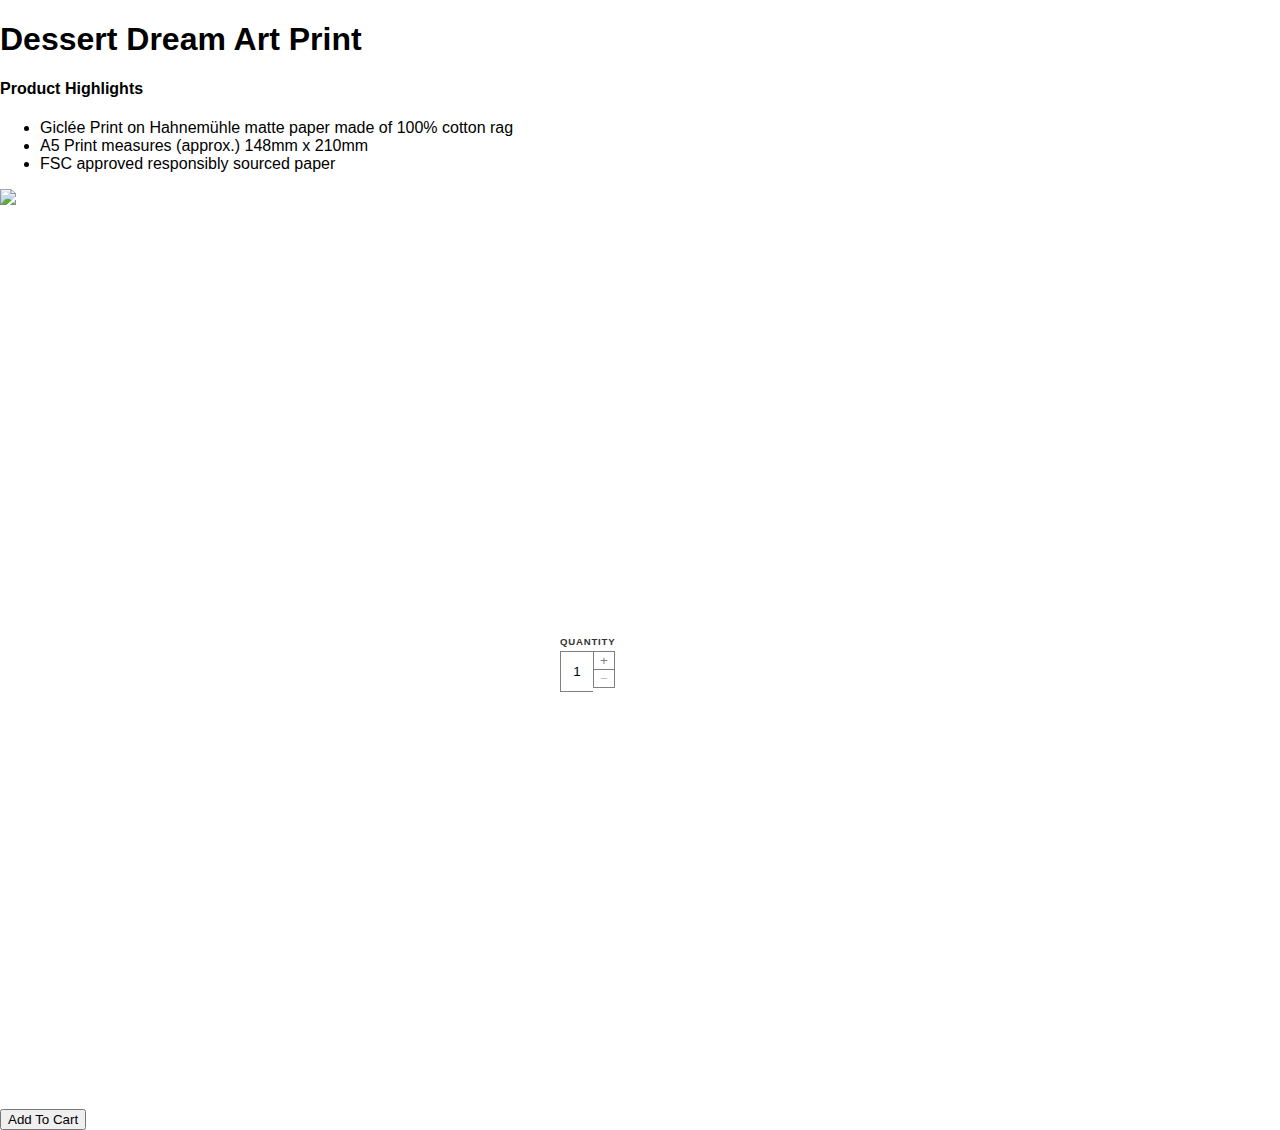
==== Product1.html @ 1556ec8e "First draft of Product Page" ====
<!DOCTYPE html>
<html lang="en">
<head>
    <meta charset="UTF-8">
    <meta http-equiv="X-UA-Compatible" content="IE=edge">
    <meta name="viewport" content="width=device-width, initial-scale=1.0">
    <link href="https://cdn.jsdelivr.net/npm/bootstrap@5.3.0/dist/css/bootstrap.min.css" rel="stylesheet" integrity="sha384-9ndCyUaIbzAi2FUVXJi0CjmCapSmO7SnpJef0486qhLnuZ2cdeRhO02iuK6FUUVM" crossorigin="anonymous">
    <link rel="stylesheet" href="styles.css">
    <link rel="preconnect" href="https://fonts.googleapis.com">
<link rel="preconnect" href="https://fonts.gstatic.com" crossorigin>
<link href="https://fonts.googleapis.com/css2?family=Arimo:ital,wght@0,400;0,500;0,700;1,400;1,500;1,700&display=swap" rel="stylesheet">
    <title>Group-2 CFG Website Project</title>
</head>

<h1>Dessert Dream Art Print</h1>
<h4> Product Highlights</h4>

<ul>
<li>Giclée Print on Hahnemühle matte paper made of 100% cotton rag</li>
<li>A5 Print measures (approx.) 148mm x 210mm</li>
<li>FSC approved responsibly sourced paper </li>
</ul>

<img src=”(https://images.unsplash.com/photo-1533066636271-fdbe3e84ad80?ixlib=rb-4.0.3&ixid=M3wxMjA3fDB8MHxwaG90by1wYWdlfHx8fGVufDB8fHx8fA%3D%3D&auto=format&fit=crop&w=687&q=80)”>


<!-- QUANTITY BUTTON-->
<section class="container">
    <div class="product-quantity">
      <h3>Quantity</h3>
      <input data-min="1" data-max="0" type="text" name="quantity" value="1" readonly="true"><div class="quantity-selectors-container">
        <div class="quantity-selectors">
          <button type="button" class="increment-quantity" aria-label="Add one" data-direction="1"><span>&#43;</span></button>
          <button type="button" class="decrement-quantity" aria-label="Subtract one" data-direction="-1" disabled="disabled"><span>&#8722;</span></button>
        </div>
      </div>
    </div>
  </section>

<button type="button" class="btn btn-primary">Add To Cart</button>
<!-- QUANTITY BUTTON-->


<body>

    
    <script src="script.js"></script>
</body>
</html>
---- styles.css ----
/*QUANITY BUTTON*/
html {
    font-size: 16px; 
    margin: 0;
    padding: 0;
  }
  
  body {
    margin: 0;
    padding: 0;
    box-sizing: border-box;
    font-family: -apple-system, BlinkMacSystemFont, "Segoe UI", Roboto, Helvetica, Arial, sans-serif, "Apple Color Emoji", "Segoe UI Emoji", "Segoe UI Symbol";
  }
  
  .container {
    margin: 0;
    padding: 0;
    width: 100vw;
    height: 100vh;
    display: flex;
    align-items: center;
    justify-content: center;
  }
  
  h3 {
    display: block;
    font-size: 0.6rem;
    font-family: sans-serif;
    text-transform: uppercase;
    letter-spacing: 0.05rem;
    margin-bottom: 0.25rem;
    color: #333;
  }
  
  .product-quantity {
    width: 10rem;
    display: block;
  }
  
  input {
    max-width: 2rem;
    margin: 0;
    padding: 0.75rem 0;
    text-align: center;
    border-top: 1px solid grey;
    border-left: 1px solid grey;
    border-bottom: 1px solid grey;
    border-right: 0;
  }
  
  .quantity-selectors-container {
    display: inline-block;
    vertical-align: top;
    margin: 0;
    padding: 0;
  }
  
  .quantity-selectors {
    display: flex;
    flex-direction: column;
    margin: 0;
    padding: 0;
  }
  
  .quantity-selectors button {
    -webkit-appearance: none;
    appearance: none;
    margin: 0;
    border-radius: 0;
    border: 1px solid grey;
    background-color: #fff;
    color: grey;
  }
  
  .quantity-selectors button:first-child {
    border-bottom: 0;
  }
  
  .quantity-selectors button:hover {
    cursor: pointer;
  }
  
  .quantity-selectors button[disabled="disabled"] {
    cursor: not-allowed;
  }
  
  .quantity-selectors button[disabled="disabled"] span {
    opacity: 0.5;
  }
  /*QUANITY BUTTON*/
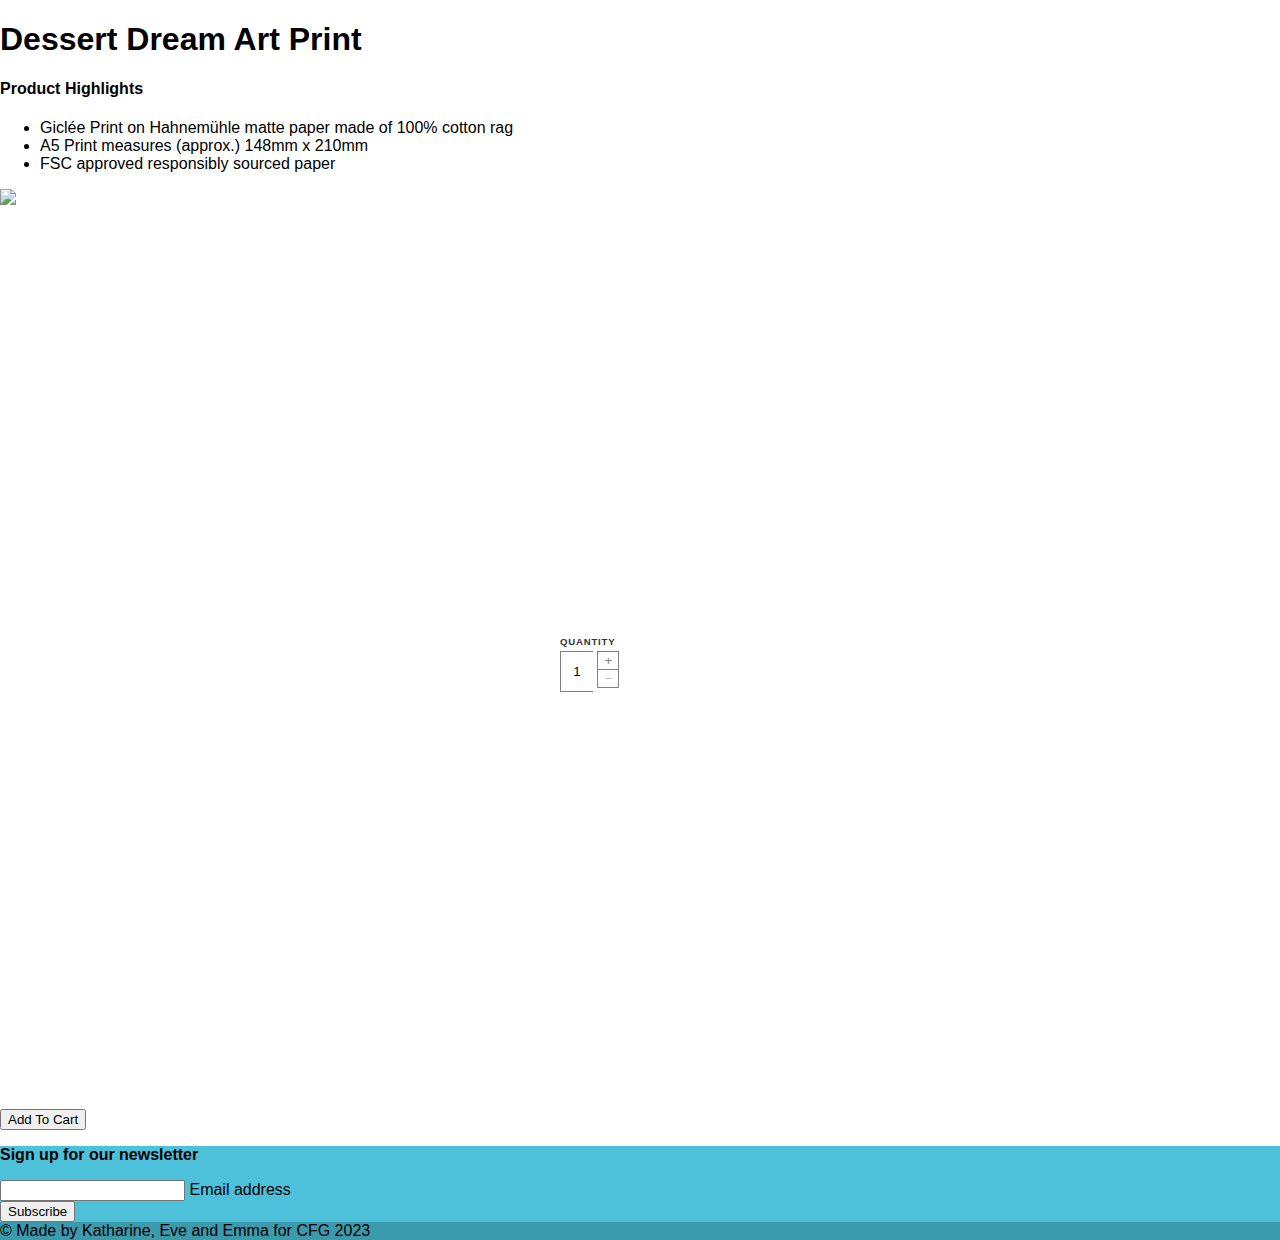
==== commit 748af0d4: "footer added" ====
--- a/Product1.html
+++ b/Product1.html
@@ -21,14 +21,15 @@
 <li>FSC approved responsibly sourced paper </li>
 </ul>
 
-<img src=”(https://images.unsplash.com/photo-1533066636271-fdbe3e84ad80?ixlib=rb-4.0.3&ixid=M3wxMjA3fDB8MHxwaG90by1wYWdlfHx8fGVufDB8fHx8fA%3D%3D&auto=format&fit=crop&w=687&q=80)”>
+<img src=(”https://images.unsplash.com/photo-1533066636271-fdbe3e84ad80?ixlib=rb-4.0.3&ixid=M3wxMjA3fDB8MHxwaG90by1wYWdlfHx8fGVufDB8fHx8fA%3D%3D&auto=format&fit=crop&w=687&q=80”)>
 
 
 <!-- QUANTITY BUTTON-->
 <section class="container">
     <div class="product-quantity">
       <h3>Quantity</h3>
-      <input data-min="1" data-max="0" type="text" name="quantity" value="1" readonly="true"><div class="quantity-selectors-container">
+      <input class="quantity-input" data-min="1" data-max="0" type="text" name="quantity" value="1" readonly="true">
+      <div class="quantity-selectors-container">
         <div class="quantity-selectors">
           <button type="button" class="increment-quantity" aria-label="Add one" data-direction="1"><span>&#43;</span></button>
           <button type="button" class="decrement-quantity" aria-label="Subtract one" data-direction="-1" disabled="disabled"><span>&#8722;</span></button>
@@ -45,5 +46,55 @@
 
     
     <script src="script.js"></script>
+    <!-- Footer -->
+    <footer class="text-center text-white">
+      <!-- Grid container -->
+      <div class=" p-4">        
+          
+          <!-- Section: Form -->
+          <section class="">
+              <form action="javascript:alert('Thanks for subscribing!');">
+              <!--Grid row-->
+              <div class="row d-flex justify-content-center">
+                  <!--Grid column-->
+                  <div class="col-auto">
+                  <p class="pt-2">
+                      <strong>Sign up for our newsletter</strong>
+                  </p>
+                  </div>
+                  <!--Grid column-->
+      
+                  <!--Grid column-->
+                  <div class="col-md-5 col-12">
+                  <!-- Email input -->
+                  <div class="form-outline form-white mb-4">
+                      <input type="email" id="form5Example21" class="form-control" />
+                      <label class="form-label" for="form5Example21">Email address</label>
+                  </div>
+                  </div>
+                  <!--Grid column-->
+      
+                  <!--Grid column-->
+                  <div class="col-auto">
+                  <!-- Submit button -->
+                  <button type="submit" class="btn btn-outline-light mb-4">
+                      Subscribe
+                  </button>
+                  </div>
+                  <!--Grid column-->
+              </div>
+              <!--Grid row-->
+              </form>
+          </section>
+          <!-- Section: Form -->
+          </div>
+          <!-- Grid container -->
+                  
+          <!-- Copyright -->
+          <div class="text-center p-3" style="background-color: rgba(0, 0, 0, 0.2);">
+              © Made by Katharine, Eve and Emma for CFG 2023
+          </div>
+          <!-- Copyright -->
+      </footer>
 </body>
 </html>--- a/styles.css
+++ b/styles.css
@@ -1,3 +1,9 @@
+.hero-background {
+    min-height: 250px;
+    background-image: url("Images/header.jpg");
+    background-position: 0 50%;
+    background-size: cover;
+  }
 /*QUANITY BUTTON*/
 html {
     font-size: 16px; 
@@ -37,7 +43,7 @@
     display: block;
   }
   
-  input {
+  .quantity-input {
     max-width: 2rem;
     margin: 0;
     padding: 0.75rem 0;
@@ -87,4 +93,9 @@
   .quantity-selectors button[disabled="disabled"] span {
     opacity: 0.5;
   }
-  /*QUANITY BUTTON*/+  /*QUANITY BUTTON*/
+      
+
+footer {
+    background-color: #4CC1D9;
+}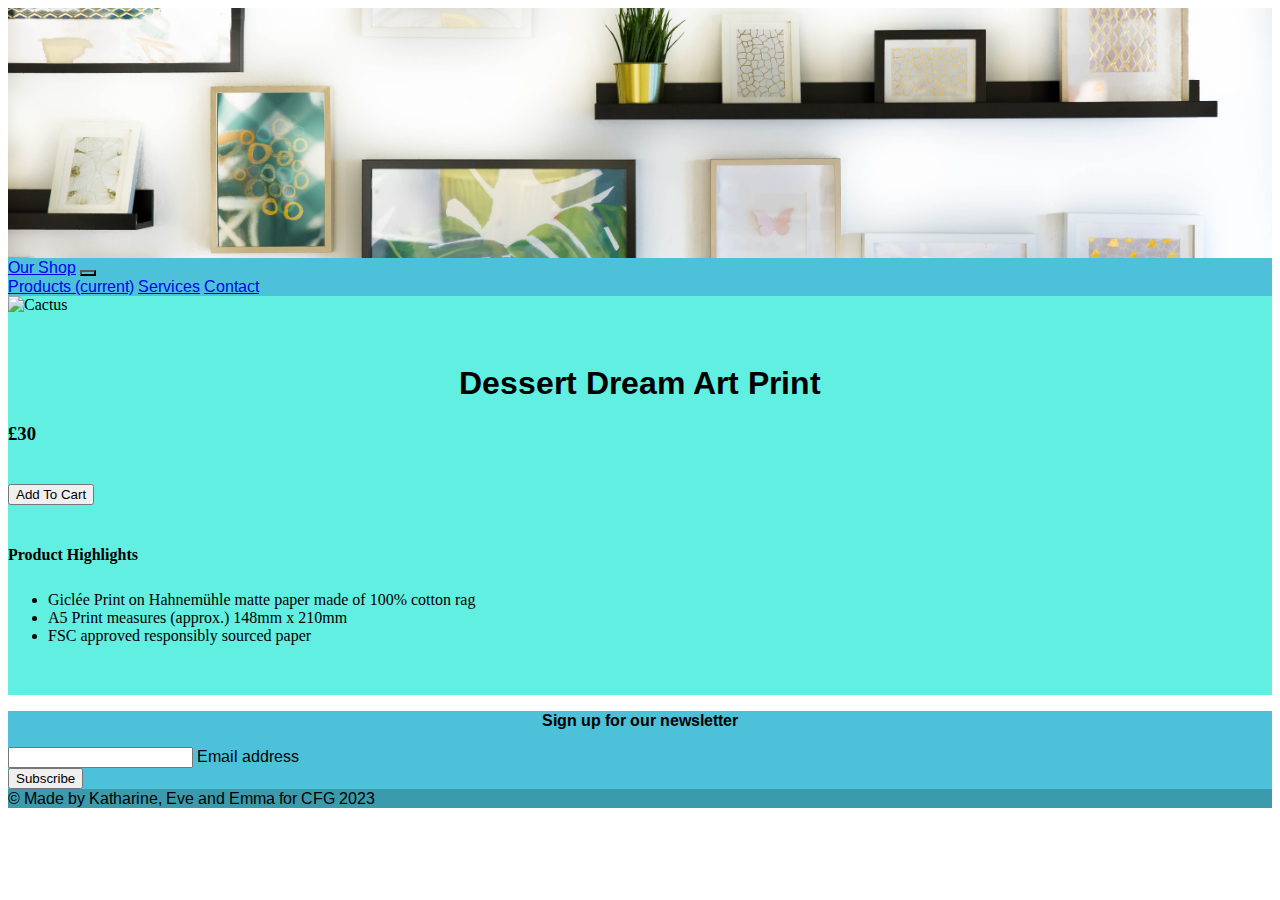
==== commit e26b1f50: "Adding in Katharine's product1.html and extra css" ====
--- a/Product1.html
+++ b/Product1.html
@@ -10,39 +10,82 @@
 <link rel="preconnect" href="https://fonts.gstatic.com" crossorigin>
 <link href="https://fonts.googleapis.com/css2?family=Arimo:ital,wght@0,400;0,500;0,700;1,400;1,500;1,700&display=swap" rel="stylesheet">
     <title>Group-2 CFG Website Project</title>
+
+    <div class="hero-background"></div>
+
 </head>
 
-<h1>Dessert Dream Art Print</h1>
-<h4> Product Highlights</h4>
+<body>
 
-<ul>
-<li>Giclée Print on Hahnemühle matte paper made of 100% cotton rag</li>
-<li>A5 Print measures (approx.) 148mm x 210mm</li>
-<li>FSC approved responsibly sourced paper </li>
-</ul>
+        <!--Navbar starts here think we need to update--> 
+        <nav class="navbar navbar-expand-lg navbar-light" style="background-color: #4CC1D9;">
+            <a class="navbar-brand" href="#">Our Shop</a>
+            <button class="navbar-toggler" type="button" data-toggle="collapse" data-target="#navbarNavAltMarkup" aria-controls="navbarNavAltMarkup" aria-expanded="false" aria-label="Toggle navigation">
+              <span class="navbar-toggler-icon"></span>
+            </button>
+            <div class="collapse navbar-collapse" id="navbarNavAltMarkup">
+              <div class="navbar-nav">
+                <a class="nav-item nav-link active" href="#">Products <span class="sr-only">(current)</span></a>
+                <a class="nav-item nav-link" href="#">Services</a>
+                <a class="nav-item nav-link" href="#">Contact</a>
+              </div>
+            </div>
+        </nav>
+          <!--Navbar ends here-->
 
-<img src=(”https://images.unsplash.com/photo-1533066636271-fdbe3e84ad80?ixlib=rb-4.0.3&ixid=M3wxMjA3fDB8MHxwaG90by1wYWdlfHx8fGVufDB8fHx8fA%3D%3D&auto=format&fit=crop&w=687&q=80”)>
+<!--Product starts here-->
+    <div class="container-fluid" style="background-color:#60EFE0 ;">
+        <div class="row">
+            <div class="col-lg-2"></div>    
+            <div class="col-lg-4">
+                <img id="artprint1" class=img.responsive src="C:\Users\K_Pra\Downloads\cody-doherty-AeqlmVWtzFA-unsplash.jpg" 
+                width="400"
+                height="500"
+                alt="Cactus">
+            </div>
+            <div class="col-lg-6">
+               
+                <h1 id="productheader">Dessert Dream Art Print</h1>
+                <h3>£30</h3>
+             
+
+                <button id=addtocart type="button" class="btn btn-primary">Add To Cart</button>
+
+                <h4> Product Highlights</h4>
+             
+                
+                <ul id="ulproduct">
+                <li>Giclée Print on Hahnemühle matte paper made of 100% cotton rag</li>
+                <li>A5 Print measures (approx.) 148mm x 210mm</li>
+                <li>FSC approved responsibly sourced paper </li>
+                </ul>
+
+            </div>
+        </div>
+<!--Product ends here-->
+      </div>
+    </div>
 
 
-<!-- QUANTITY BUTTON-->
-<section class="container">
-    <div class="product-quantity">
-      <h3>Quantity</h3>
-      <input class="quantity-input" data-min="1" data-max="0" type="text" name="quantity" value="1" readonly="true">
-      <div class="quantity-selectors-container">
-        <div class="quantity-selectors">
-          <button type="button" class="increment-quantity" aria-label="Add one" data-direction="1"><span>&#43;</span></button>
-          <button type="button" class="decrement-quantity" aria-label="Subtract one" data-direction="-1" disabled="disabled"><span>&#8722;</span></button>
-        </div>
-      </div>
-    </div>
-  </section>
 
-<button type="button" class="btn btn-primary">Add To Cart</button>
-<!-- QUANTITY BUTTON-->
+        
+      
+            
+
+        
+
+ 
 
 
-<body>
+    
+
+    
+    
+    
+    
+    
+    
+
 
     
     <script src="script.js"></script>
--- a/styles.css
+++ b/styles.css
@@ -4,7 +4,39 @@
     background-position: 0 50%;
     background-size: cover;
   }
-/*QUANITY BUTTON*/
+
+
+HEAD
+
+  #artprint1
+  {
+     padding-top: 50px;
+     padding-right: 30px;
+     padding-bottom: 50px;
+     padding-left: 80px;
+
+  } 
+
+  #productheader
+  {
+     margin-top: 50px;
+  }
+  
+
+  #addtocart
+  {
+  margin-top: 20px;
+  margin-bottom: 20px;
+ 
+ }
+
+#ulproduct 
+{
+ padding-top: 5px;
+ padding-bottom: 50px;
+
+}  
+/*QUANITY BUTTON
 html {
     font-size: 16px; 
     margin: 0;
@@ -93,9 +125,32 @@
   .quantity-selectors button[disabled="disabled"] span {
     opacity: 0.5;
   }
-  /*QUANITY BUTTON*/
+  QUANITY BUTTON*/
+
+  /*navbar*/
+  .navbar {
+    font-family: 'Arimo', sans-serif;
+  }
+
+  .navbar-toggler {
+    background-color: transparent;
+  }
+
+  /*Main image gallery*/
+  h1 {
+    text-align: center;
+    font-family: 'Arimo', sans-serif;
+  }
+  p, h5 {
+    text-align: center;
+    font-family: 'Arimo', sans-serif;
+  }
+  #maingalleryimg {
+    min-width: 15px;
+    max-height: 260px;
+  }
       
-
 footer {
     background-color: #4CC1D9;
-}+    font-family: 'Arimo', sans-serif;
+}
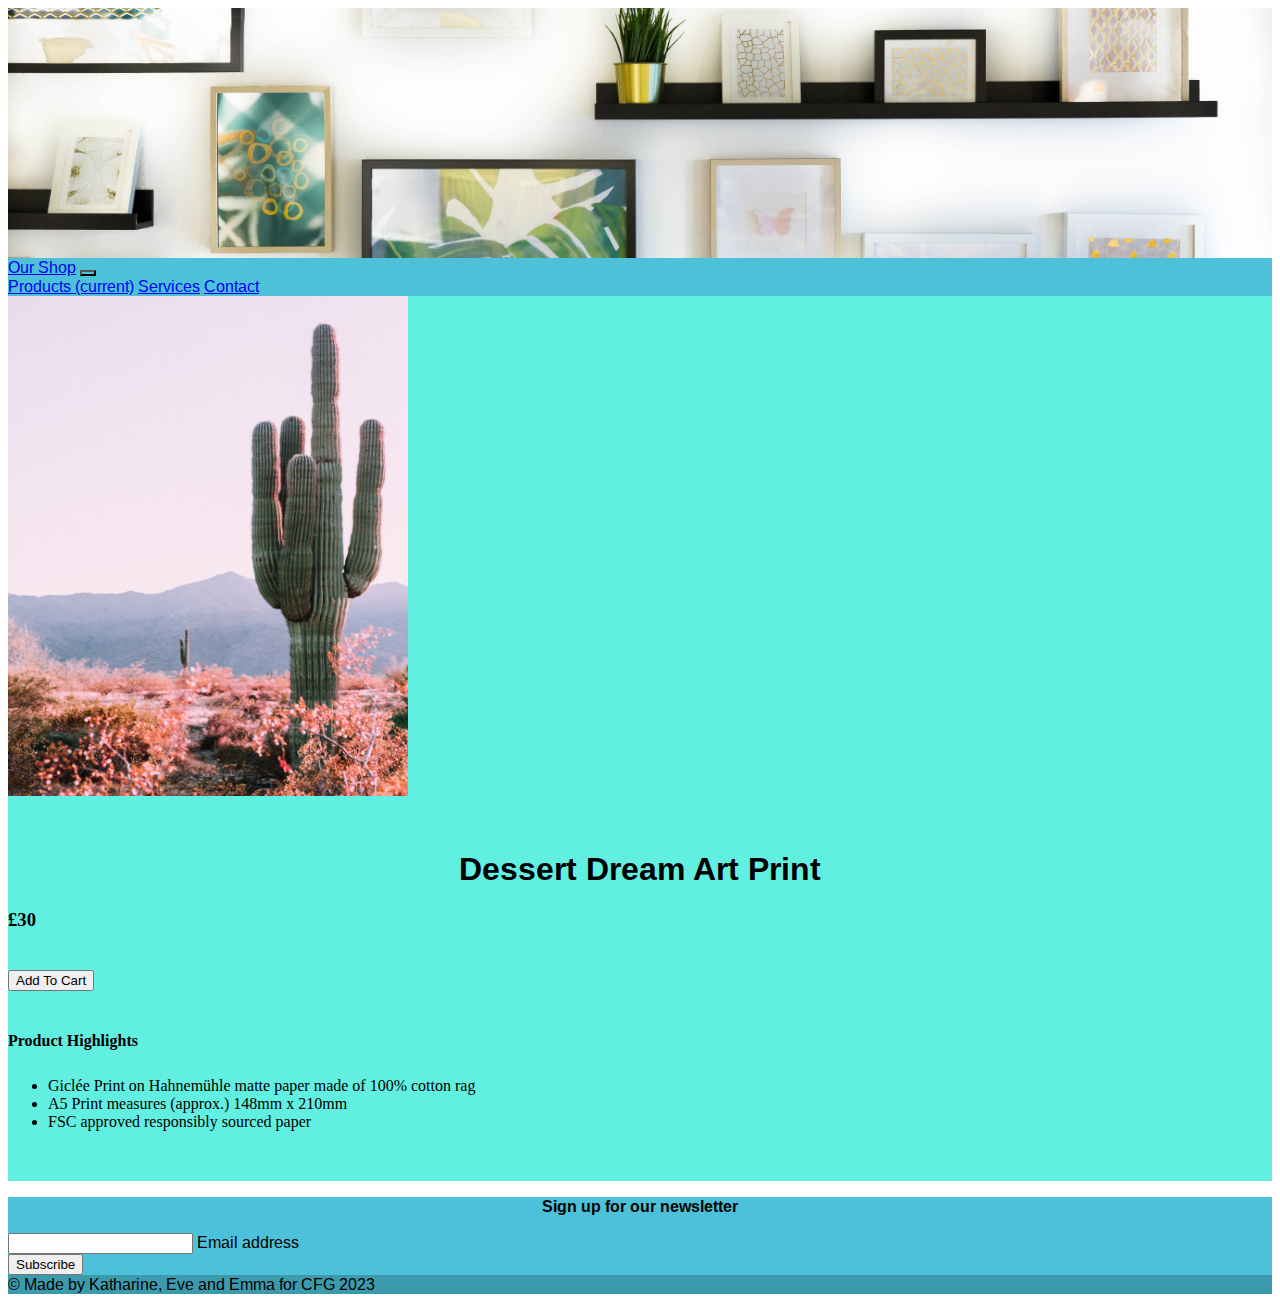
==== commit ee0abc0d: "Update Product1.html" ====
--- a/Product1.html
+++ b/Product1.html
@@ -38,7 +38,7 @@
         <div class="row">
             <div class="col-lg-2"></div>    
             <div class="col-lg-4">
-                <img id="artprint1" class=img.responsive src="C:\Users\K_Pra\Downloads\cody-doherty-AeqlmVWtzFA-unsplash.jpg" 
+                <img id="artprint1" class=img.responsive src="./Images/cody-doherty-AeqlmVWtzFA-unsplash.jpg" 
                 width="400"
                 height="500"
                 alt="Cactus">
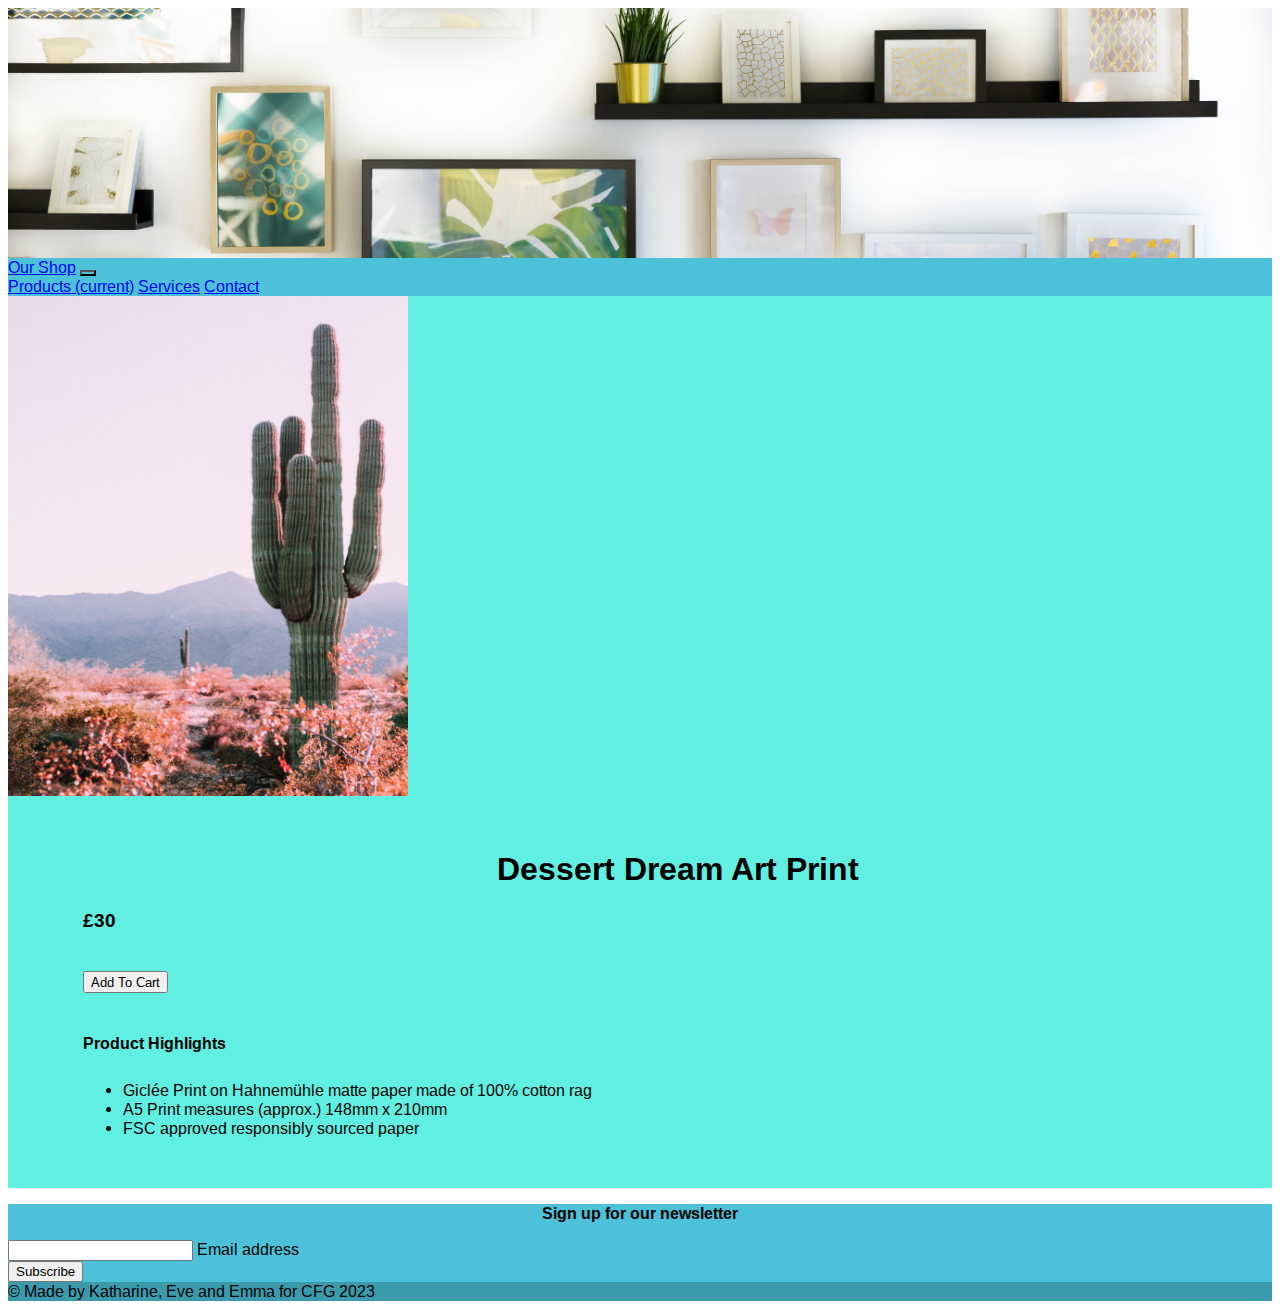
==== commit e1af87c5: "Tweaked display on product info page and added Arimo font to css" ====
--- a/Product1.html
+++ b/Product1.html
@@ -18,7 +18,7 @@
 <body>
 
         <!--Navbar starts here think we need to update--> 
-        <nav class="navbar navbar-expand-lg navbar-light" style="background-color: #4CC1D9;">
+        <nav class="navbar navbar-expand-lg navbar-light fixed-top" style="background-color: #4CC1D9;">
             <a class="navbar-brand" href="#">Our Shop</a>
             <button class="navbar-toggler" type="button" data-toggle="collapse" data-target="#navbarNavAltMarkup" aria-controls="navbarNavAltMarkup" aria-expanded="false" aria-label="Toggle navigation">
               <span class="navbar-toggler-icon"></span>
@@ -35,15 +35,14 @@
 
 <!--Product starts here-->
     <div class="container-fluid" style="background-color:#60EFE0 ;">
-        <div class="row">
-            <div class="col-lg-2"></div>    
+        <div class="row"> 
             <div class="col-lg-4">
                 <img id="artprint1" class=img.responsive src="./Images/cody-doherty-AeqlmVWtzFA-unsplash.jpg" 
                 width="400"
                 height="500"
                 alt="Cactus">
             </div>
-            <div class="col-lg-6">
+            <div class="col-lg-6" id="productinfo">
                
                 <h1 id="productheader">Dessert Dream Art Print</h1>
                 <h3>£30</h3>
--- a/styles.css
+++ b/styles.css
@@ -8,34 +8,40 @@
 
 HEAD
 
-  #artprint1
+#artprint1
   {
      padding-top: 50px;
      padding-right: 30px;
      padding-bottom: 50px;
-     padding-left: 80px;
-
+     padding-left: 30px;
+     font-family: 'Arimo', sans-serif;
   } 
 
-  #productheader
+#productheader
   {
      margin-top: 50px;
+     font-family: 'Arimo', sans-serif;
   }
   
 
-  #addtocart
+#addtocart
   {
   margin-top: 20px;
   margin-bottom: 20px;
- 
+  font-family: 'Arimo', sans-serif;
  }
 
 #ulproduct 
 {
  padding-top: 5px;
  padding-bottom: 50px;
+ font-family: 'Arimo', sans-serif;
+}  
 
-}  
+#productinfo {
+  margin-left: 75px;
+  font-family: 'Arimo', sans-serif;
+}
 /*QUANITY BUTTON
 html {
     font-size: 16px; 
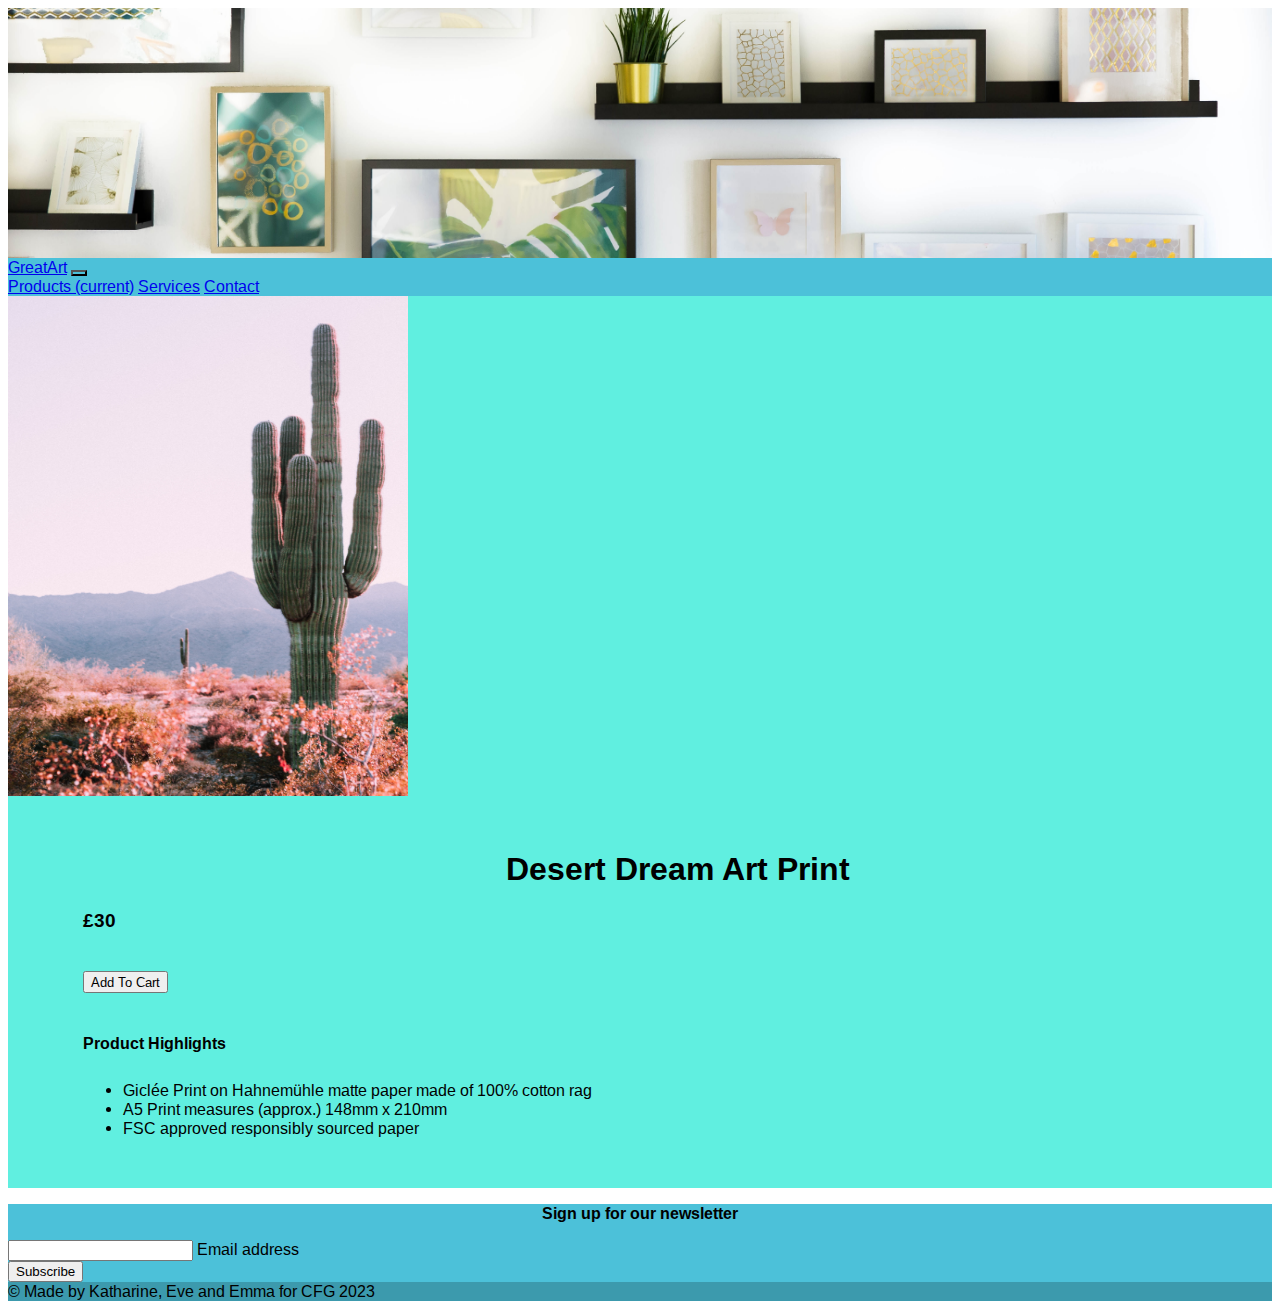
==== commit 3d48079d: "Update Product1.html" ====
--- a/Product1.html
+++ b/Product1.html
@@ -19,7 +19,7 @@
 
         <!--Navbar starts here think we need to update--> 
         <nav class="navbar navbar-expand-lg navbar-light fixed-top" style="background-color: #4CC1D9;">
-            <a class="navbar-brand" href="#">Our Shop</a>
+            <a class="navbar-brand" href="#">GreatArt</a>
             <button class="navbar-toggler" type="button" data-toggle="collapse" data-target="#navbarNavAltMarkup" aria-controls="navbarNavAltMarkup" aria-expanded="false" aria-label="Toggle navigation">
               <span class="navbar-toggler-icon"></span>
             </button>
@@ -44,13 +44,13 @@
             </div>
             <div class="col-lg-6" id="productinfo">
                
-                <h1 id="productheader">Dessert Dream Art Print</h1>
+                <h1 id="productheader">Desert Dream Art Print</h1>
                 <h3>£30</h3>
              
 
                 <button id=addtocart type="button" class="btn btn-primary">Add To Cart</button>
 
-                <h4> Product Highlights</h4>
+                <h4>Product Highlights</h4>
              
                 
                 <ul id="ulproduct">
@@ -64,26 +64,6 @@
 <!--Product ends here-->
       </div>
     </div>
-
-
-
-        
-      
-            
-
-        
-
- 
-
-
-    
-
-    
-    
-    
-    
-    
-    
 
 
     
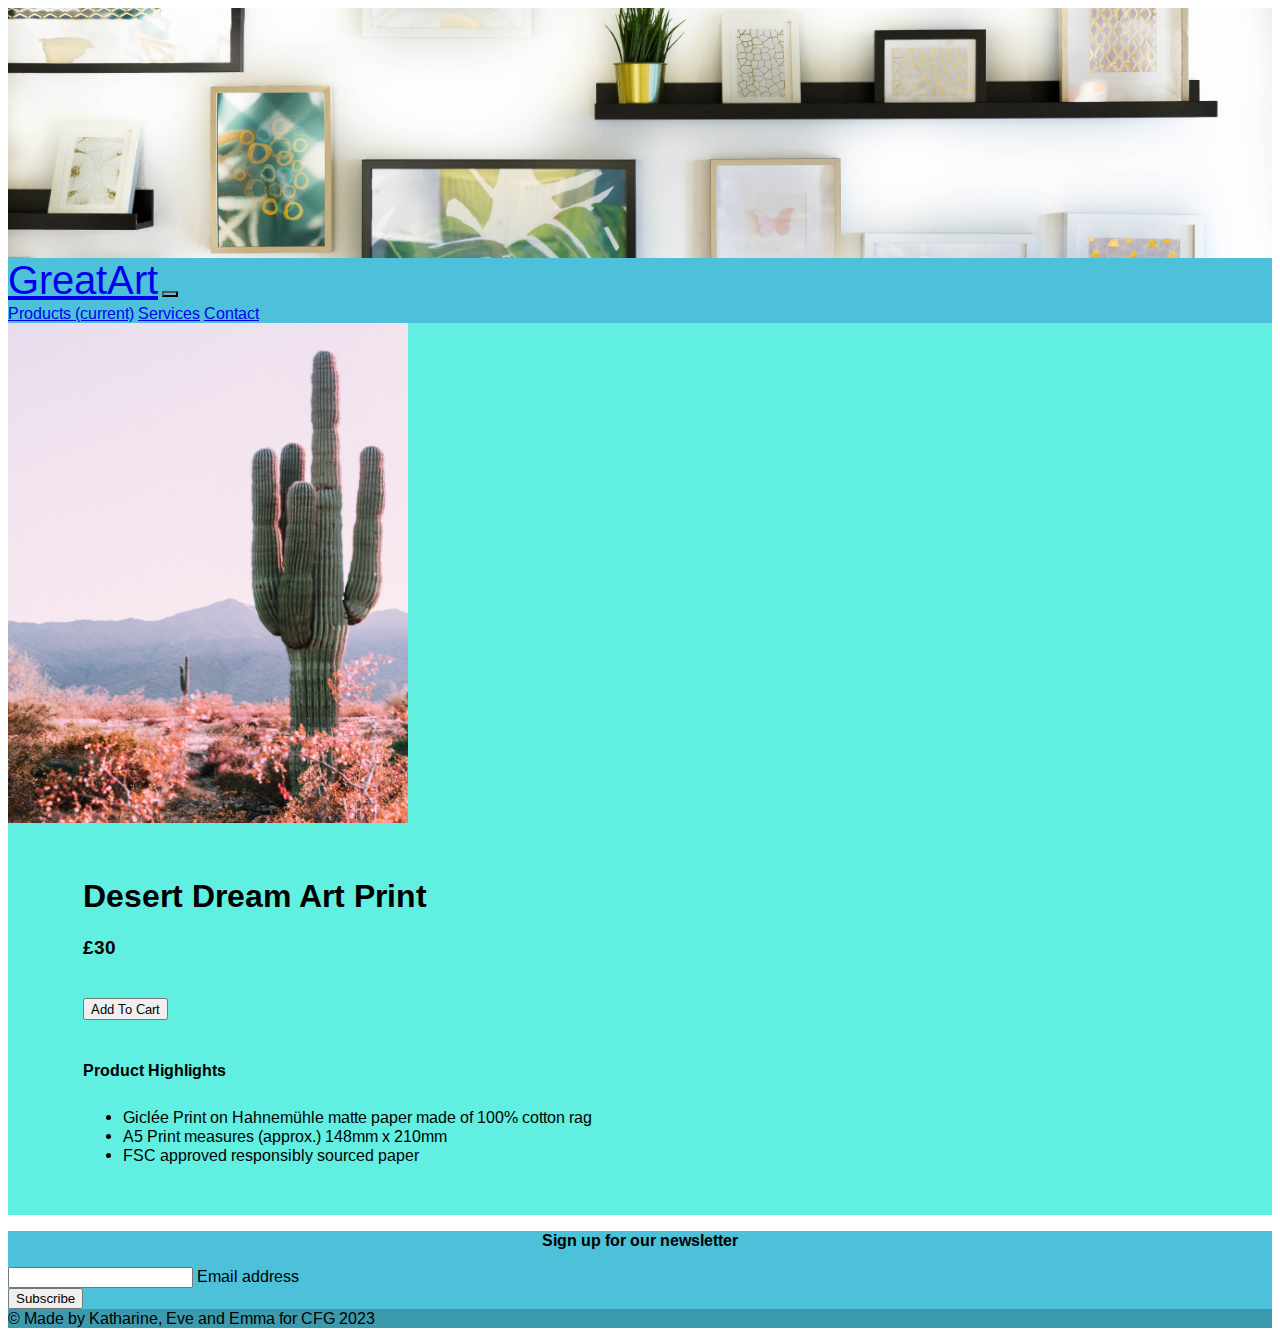
==== commit 9091edaf: "Aligned product header product info page" ====
--- a/Product1.html
+++ b/Product1.html
@@ -19,7 +19,7 @@
 
         <!--Navbar starts here think we need to update--> 
         <nav class="navbar navbar-expand-lg navbar-light fixed-top" style="background-color: #4CC1D9;">
-            <a class="navbar-brand" href="#">GreatArt</a>
+            <a class="navbar-brand" style="font-size: 40px; font-style: bold;" href="#">GreatArt</a>
             <button class="navbar-toggler" type="button" data-toggle="collapse" data-target="#navbarNavAltMarkup" aria-controls="navbarNavAltMarkup" aria-expanded="false" aria-label="Toggle navigation">
               <span class="navbar-toggler-icon"></span>
             </button>
--- a/styles.css
+++ b/styles.css
@@ -8,8 +8,7 @@
 
 HEAD
 
-#artprint1
-  {
+#artprint1 {
      padding-top: 50px;
      padding-right: 30px;
      padding-bottom: 50px;
@@ -17,22 +16,19 @@
      font-family: 'Arimo', sans-serif;
   } 
 
-#productheader
-  {
+#productheader {
      margin-top: 50px;
      font-family: 'Arimo', sans-serif;
+     text-align: left;
   }
   
-
-#addtocart
-  {
+#addtocart {
   margin-top: 20px;
   margin-bottom: 20px;
   font-family: 'Arimo', sans-serif;
  }
 
-#ulproduct 
-{
+#ulproduct {
  padding-top: 5px;
  padding-bottom: 50px;
  font-family: 'Arimo', sans-serif;
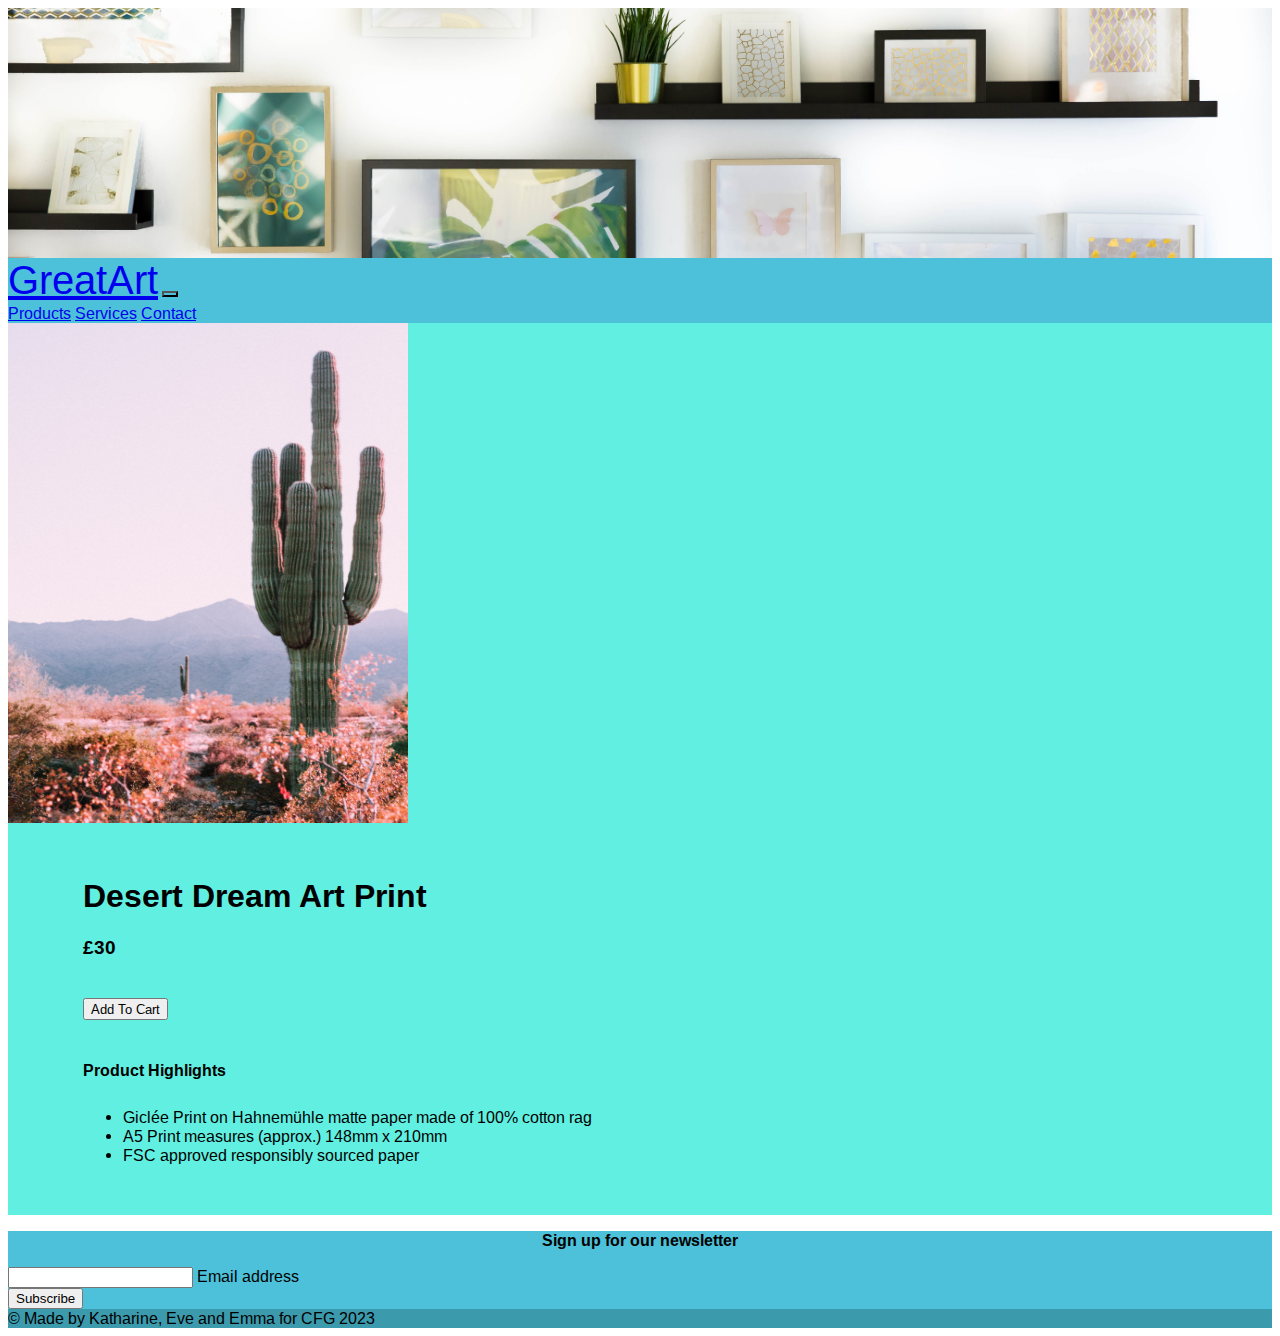
==== commit 647688bd: "Update Product1.html" ====
--- a/Product1.html
+++ b/Product1.html
@@ -25,7 +25,7 @@
             </button>
             <div class="collapse navbar-collapse" id="navbarNavAltMarkup">
               <div class="navbar-nav">
-                <a class="nav-item nav-link active" href="#">Products <span class="sr-only">(current)</span></a>
+                <a class="nav-item nav-link active" href="#">Products</a>
                 <a class="nav-item nav-link" href="#">Services</a>
                 <a class="nav-item nav-link" href="#">Contact</a>
               </div>
